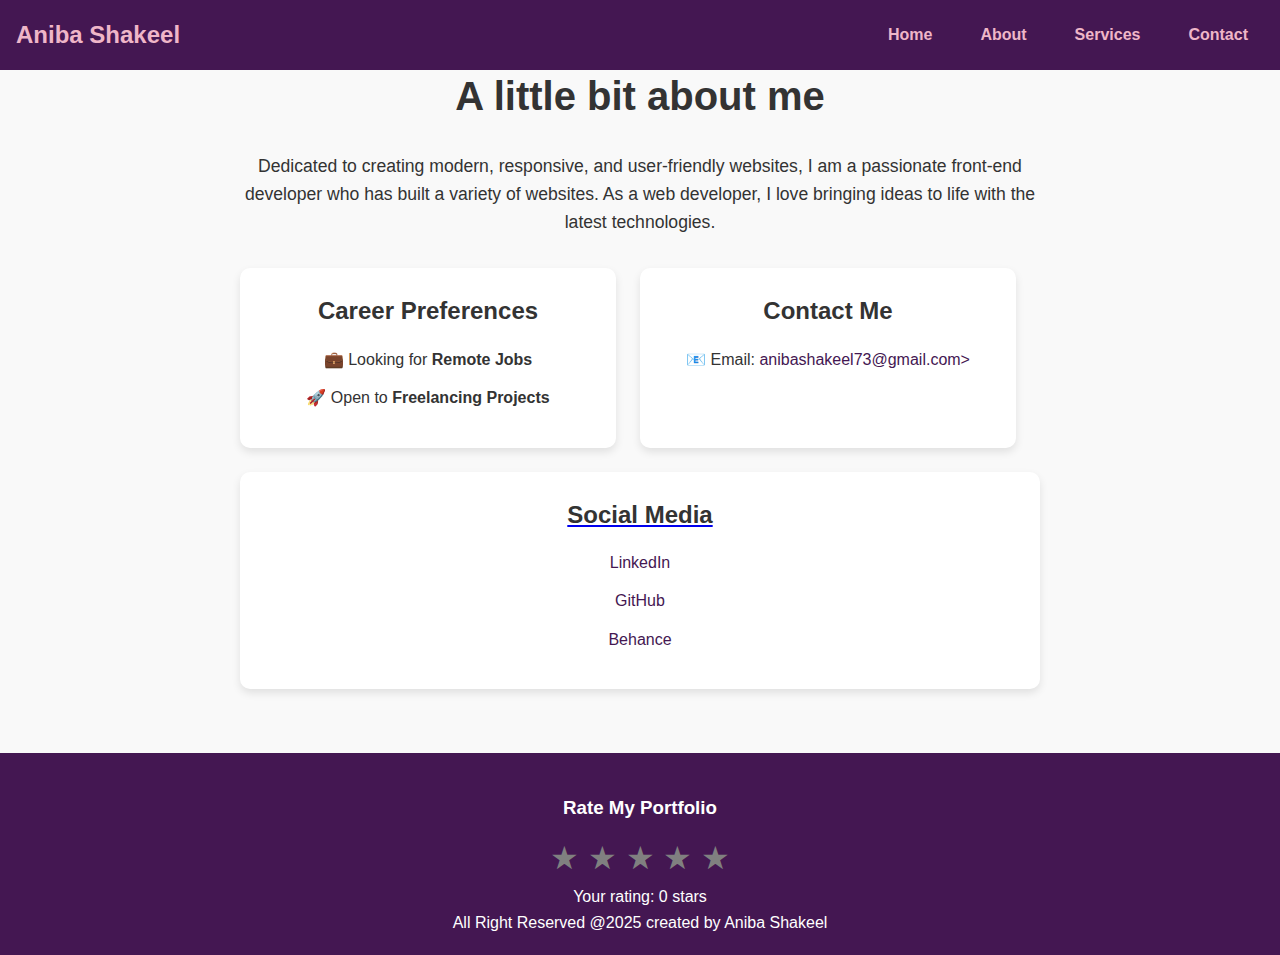
==== about.html @ 85079fea "updated code" ====
<!DOCTYPE html>
<html lang="en">
<head>
    <meta charset="UTF-8">
    <meta name="viewport" content="width=device-width, initial-scale=1.0">
    <title>Portfolio Homepage</title>
    <link rel="stylesheet" href="style.css">
</head>
<body>
    <!-- Navbar -->
    <nav class="navbar">
        <div class="navbar-brand">Aniba Shakeel</div>
        <div class="navbar-toggle" id="mobile-menu">
            <span class="bar"></span>
            <span class="bar"></span>
            <span class="bar"></span>
        </div>
        <ul class="navbar-menu">
            <li class="navbar-item"><a href="./index.html" class="navbar-link">Home</a></li>
            <li class="navbar-item"><a href="./about.html" class="navbar-link">About</a></li>
            <li class="navbar-item"><a href="./service.html" class="navbar-link">Services</a></li>
            <li class="navbar-item"><a href="./contact.html" class="navbar-link">Contact</a></li>
        </ul>
    </nav>

  


   <!-- About Page -->
   <section id="about" class="about">
    <div class="about-content">
        <h2 class="about-title">A little bit about me</h2>
        <p class="about-description">
          
          Dedicated to creating modern, responsive, and user-friendly websites, I am a passionate front-end developer who has built a variety of websites. As a web developer, I love bringing ideas to life with the latest technologies.
          
        </p>
        <div class="about-details">
            <div class="about-card">
                <h3>Career Preferences</h3>
                <ul>
                    <li>💼 Looking for <strong>Remote Jobs</strong></li>
                    <li>🚀 Open to <strong>Freelancing Projects</strong></li>
                </ul>
            </div>
            <div class="about-card">
                <h3>Contact Me</h3>
                <ul>
                    <li>📧 Email: <a href="mailto:anibashakeel73@gmail.com">anibashakeel73@gmail.com></li>
                </ul>
            </div>
            <div class="about-card">
                <h3>Social Media</h3>
                <ul class="social-links">
                    <li><a href="www.linkedin.com/in/aniba-shakeel" target="_blank">LinkedIn</a></li>
                    <li><a href="https://github.com/aniba123" target="_blank">GitHub</a></li>
                    <li><a href="https://www.behance.net/anibashakeel" target="_blank">Behance</a></li>
                </ul>
            </div>
        </div>
    </div>
</section>

      <footer>
          <div class="rating-section">
              <h3>Rate My Portfolio</h3>
              <div class="star-rating">
                <span class="star" data-value="1">&#9733;</span>
                <span class="star" data-value="2">&#9733;</span>
                <span class="star" data-value="3">&#9733;</span>
                <span class="star" data-value="4">&#9733;</span>
                <span class="star" data-value="5">&#9733;</span>
            </div>
            <p>Your rating: <span id="rating-value">0</span> stars</p>
          </div>
          <p>All Right Reserved @2025 created by Aniba Shakeel</p>
      </footer>

 
    <script src="./srcipt.js"></script>
</body>
</html>
---- style.css ----
/* Basic Reset */
* {
    margin: 0;
    padding: 0;
    box-sizing: border-box;
}

body {
    font-family: 'Arial', sans-serif;
    line-height: 1.6;
    color: #fff;
    overflow-x: hidden;
}

/* Navbar Styles */
.navbar {
    display: flex;
    justify-content: space-between;
    align-items: center;
    background-color:#441752;
    padding: 1rem;
    color: #EFB6C8;
    position: fixed;
    width: 100%;
    top: 0;
    z-index: 1000;
    font-weight: 600;
}

.navbar-brand {
    font-size: 1.5rem;
    font-weight: bold;
}

.navbar-menu {
    display: flex;
    list-style: none;
}

.navbar-item {
    margin-left: 1rem;
}

.navbar-link {
    color: #EFB6C8;
    text-decoration: none;
    padding: 0.5rem 1rem;
    transition: background-color 0.3s;
}

.navbar-link:hover {
    background-color: #A888B5;
    border-radius: 4px;
    color: #333;
    font-weight: 600;
}

/* Mobile Menu Toggle */
.navbar-toggle {
    display: none;
    flex-direction: column;
    cursor: pointer;
}

.bar {
    height: 3px;
    width: 25px;
    background-color: white;
    margin: 4px 0;
    transition: 0.4s;
}

/* Responsive Navbar */
@media (max-width: 768px) {
    .navbar-menu {
        display: none;
        flex-direction: column;
        width: 100%;
        background-color: #333;
        position: absolute;
        top: 60px;
        left: 0;
        padding: 1rem;
    }

    .navbar-menu.active {
        display: flex;
    }

    .navbar-item {
        margin: 0;
        text-align: center;
        padding: 0.5rem 0;
    }

    .navbar-toggle {
        display: flex;
    }

    /* Animation for the toggle icon */
    .navbar-toggle.active .bar:nth-child(1) {
        transform: rotate(-45deg) translate(-5px, 6px);
    }

    .navbar-toggle.active .bar:nth-child(2) {
        opacity: 0;
    }

    .navbar-toggle.active .bar:nth-child(3) {
        transform: rotate(45deg) translate(-5px, -6px);
    }
}

/* Hero Section */
.hero {
    height: 100vh;
    background-image: url('https://images.unsplash.com/photo-1451187580459-43490279c0fa?w=600&auto=format&fit=crop&q=60&ixlib=rb-4.0.3&ixid=M3wxMjA3fDB8MHxzZWFyY2h8Nnx8cG9ydGZvbGlvJTIwbGFuZHNjYXBlfGVufDB8fDB8fHww'); /* Add your background image */
    background-size: cover;
    background-position: center;
    display: flex;
    justify-content: center;
    align-items: center;
    text-align: center;
    position: relative;
    opacity: 1.7;
    overflow: hidden;
    padding-top: 5%;
}

.hero::before {
    content: '';
    position: absolute;
    top: 0;
    left: 0;
    width: 100%;
    height: 100%;
    background: rgba(0, 0, 0, 0.2); /* Dark overlay for better text visibility */
}

.hero-content {
    position: relative;
    z-index: 1;
    max-width: 800px;
    padding: 0 20px;
}

.hero-title {
    font-size: 4rem;
    margin-bottom: 1rem;
    animation: fadeInDown 1.5s ease-out;
}

.hero-subtitle {
    font-size: 2rem;
    margin-bottom: 1.5rem;
    animation: fadeInUp 1.5s ease-out 0.5s;
    animation-fill-mode: both;
}

.hero-description {
    font-size: 1.2rem;
    margin-bottom: 2rem;
    animation: fadeInUp 1.5s ease-out 1s;
    animation-fill-mode: both;
}

.hero-button {
    display: inline-block;
    padding: 10px 20px;
    font-size: 1rem;
    color: #fff;
    background-color: #441752;
    text-decoration: none;
    border-radius: 5px;
    transition: background-color 0.3s ease;
    animation: fadeIn 2s ease-out 1.5s;
    animation-fill-mode: both;
    font-weight: 600;
}

.hero-button:hover {
    background-color: #A888B5;
    color: #333;
}

/* Animations */
@keyframes fadeInDown {
    0% {
        opacity: 0;
        transform: translateY(-50px);
    }
    100% {
        opacity: 1;
        transform: translateY(0);
    }
}

@keyframes fadeInUp {
    0% {
        opacity: 0;
        transform: translateY(50px);
    }
    100% {
        opacity: 1;
        transform: translateY(0);
    }
}

@keyframes fadeIn {
    0% {
        opacity: 0;
    }
    100% {
        opacity: 1;
    }
}

/* Responsive Design */
@media (max-width: 768px) {
    .hero-title {
        font-size: 3rem;
    }

    .hero-subtitle {
        font-size: 1.5rem;
    }

    .hero-description {
        font-size: 1rem;
    }

    .hero-button {
        font-size: 0.9rem;
        padding: 8px 16px;
    }
}

@media (max-width: 480px) {
    .hero-title {
        font-size: 2.5rem;
        padding-top: 10%;
    }

    .hero-subtitle {
        font-size: 1.2rem;
    }

    .hero-description {
        font-size: 0.9rem;
    }

    .hero-button {
        font-size: 0.8rem;
        padding: 6px 12px;
    }
}


/* Previous CSS Code (Navbar and Hero Section) */
/* Add this new CSS for the About Page */

/* About Page Styles */
.about {
    padding: 4rem 2rem;
    background-color: #f9f9f9;
    color: #333;
    text-align: center;
}

.about-content {
    max-width: 800px;
    margin: 0 auto;
}

.about-title {
    font-size: 2.5rem;
    margin-bottom: 1.5rem;
    animation: fadeInDown 1.5s ease-out;
}

.about-description {
    font-size: 1.1rem;
    margin-bottom: 2rem;
    animation: fadeInUp 1.5s ease-out 0.5s;
    animation-fill-mode: both;
}

.about-details {
    display: flex;
    justify-content: space-around;
    flex-wrap: wrap;
    gap: 1.5rem;
}

.about-card {
    background-color: #fff;
    padding: 1.5rem;
    border-radius: 10px;
    box-shadow: 0 4px 8px rgba(0, 0, 0, 0.1);
    flex: 1 1 300px;
    animation: fadeInUp 1.5s ease-out 1s;
    animation-fill-mode: both;
}

.about-card h3 {
    font-size: 1.5rem;
    margin-bottom: 1rem;
}

.about-card ul {
    list-style: none;
    padding: 0;
}

.about-card ul li {
    margin-bottom: 0.8rem;
    font-size: 1rem;
}

.about-card ul li a {
    color: #441752;
    text-decoration: none;
    transition: color 0.3s ease;
}

.about-card ul li a:hover {
    color: #A888B5;
}

.social-links {
    display: flex;
    flex-direction: column;
    align-items: center;
}


.about-card h3{
    color: #333;
    text-decoration: none;
}
.social-links li {
    margin-bottom: 0.5rem;
    color: #441752;
}

/* Responsive Design for About Page */
@media (max-width: 768px) {
    .about-title {
        font-size: 2rem;
    }

    .about-description {
        font-size: 1rem;
    }

    .about-card {
        flex: 1 1 100%;
    }
}

@media (max-width: 480px) {
    .about-title {
        font-size: 1.8rem;
    }

    .about-description {
        font-size: 0.9rem;
    }

    .about-card h3 {
        font-size: 1.3rem;
    }

    .about-card ul li {
        font-size: 0.9rem;
    }
}


/* General Styles */

  /* .container {
    width: 90%;
    max-width: 1200px;
    margin: 0 auto;
    padding: 20px 0;
  } */
  
.services  h2 {
    text-align: center;
    font-size: 2.5rem;
    margin-bottom: 20px;
    color: #333;
    padding-top: 7%;
  }
  
 .services p {
    text-align: center;
    font-size: 1.2rem;
    color: #555;
    padding-bottom: 4%;
  }
  
  /* Service List */
  .service-list, .project-list {
    display: flex;
    flex-wrap: wrap;
    gap: 20px;
    justify-content: center;
    padding-bottom: 5%;
  }
  
  
  .service-item, .project-item {
    background: #441752;
    border: 1px solid #ddd;
    border-radius: 10px;
    padding: 20px;
    width: 100%;
    max-width: 300px;
    color: #f9f9f9;
    text-align: center;
    transition: transform 0.3s ease, box-shadow 0.3s ease;
  }
  
  .service-item:hover, .project-item:hover {
    transform: translateY(-8px);
    box-shadow: 0 10px 20px rgba(0, 0, 0, 0.1);
  }
  
  .service-item h3, .project-item h3 {
    font-size: 1.5rem;
    margin-bottom: 10px;
  }
  
  .service-item p, .project-item p {
    font-size: 1rem;
    color: #EFB6C8;
  }
  
  .project-item a {
    display: inline-block;
    margin-top: 10px;
    padding: 10px 20px;
    background: #A888B5;
    color: #333;
    font-weight: 600;
    text-decoration: none;
    border-radius: 5px;
    transition: background 0.3s ease;
  }
  
  .project-item a:hover {
    background: #f4f4f4;
  }
  
  /* Responsive Design */
  @media (max-width: 768px) {
    .service-list, .project-list {
      flex-direction: column;
      align-items: center;
    }
  
    .service-item, .project-item {
      width: 90%;
    }
  }

  /* Contact Section */
.contact {
    background: #f9f9f9;
    padding: 8% 0;
  }
  
  .contact h2 {
    text-align: center;
    font-size: 2.5rem;
    margin-bottom: 20px;
    color: #333;
  }
  
  .contact p {
    text-align: center;
    font-size: 1.2rem;
    color: #555;
    margin-bottom: 40px;
  }
  
  .contact-form {
    max-width: 600px;
    margin: 0 auto;
    background: #fff;
    padding: 20px;
    border-radius: 10px;
    box-shadow: 0 4px 10px rgba(0, 0, 0, 0.1);
  }
  
  .form-group {
    margin-bottom: 20px;
  }
  
  .form-group label {
    display: block;
    font-size: 1rem;
    margin-bottom: 5px;
    color: #333;
    font-weight: 600;
  }
  
  .form-group input,
  .form-group textarea {
    width: 100%;
    padding: 10px;
    font-size: 1rem;
    border: 1px solid #ddd;
    border-radius: 5px;
    outline: none;
  }
  
  .form-group textarea {
    resize: vertical;
  }
  
  button[type="submit"] {
    display: block;
    width: 100%;
    padding: 10px;
    font-size: 1rem;
    background: #441752;
    color: #fff;
    border: none;
    border-radius: 5px;
    cursor: pointer;
    font-weight: 600;
    transition: background 0.3s ease;
  }
  
  button[type="submit"]:hover {
    background: #A888B5;
    color: #333;
  }
  
  .social-link {
    text-align: center;
    margin-top: 30px;
  }
  
  .social-link p {
    font-size: 1rem;
    color: #555;
    margin-bottom: 10px;
  }
  
  .linkedin-btn {
    display: inline-flex;
    align-items: center;
    gap: 10px;
    padding: 10px 20px;
    background: #441752;
    font-weight: 600;
    color: #fff;
    text-decoration: none;
    border-radius: 5px;
    transition: background 0.3s ease;
  }
  
  .linkedin-btn:hover {
    background:#A888B5;
    color: #333;
  }
  
  .linkedin-btn img {
    width: 24px;
    height: 24px;
  }
  
  /* Responsive Design */
  @media (max-width: 768px) {
    .contact-form {
      padding: 15px;
    }
  
    .form-group input,
    .form-group textarea {
      font-size: 0.9rem;
    }
  
    button[type="submit"] {
      font-size: 0.9rem;
    }
  }


  .content {
    flex: 1;
    padding: 20px;
}

footer {
    background-color: #441752;
    color: #fff;
    text-align: center;
    padding: 20px 0;
}

.rating-section {
    margin-top: 20px;
}

.rating-section h3 {
    margin-bottom: 10px;
}

.rating-stars {
    display: flex;
    justify-content: center;
}

.rating-stars input[type="radio"] {
    display: none;
}

.rating-stars label {
    font-size: 2rem;
    color: #ccc;
    cursor: pointer;
    transition: color 0.2s;
}

.rating-stars label:hover,
.rating-stars label:hover ~ label,
.rating-stars input[type="radio"]:checked ~ label {
    color: #ffcc00;
}




.star-rating {
    font-size: 2rem;
    cursor: pointer;
}

.star {
    color: grey;
    transition: color 0.2s;
}

.star:hover,
.star.active {
    color: gold;
}
@media (max-width: 600px) {
    .rating-stars label {
        font-size: 1.5rem;
    }

    footer {
        padding: 15px 0;
    }
}
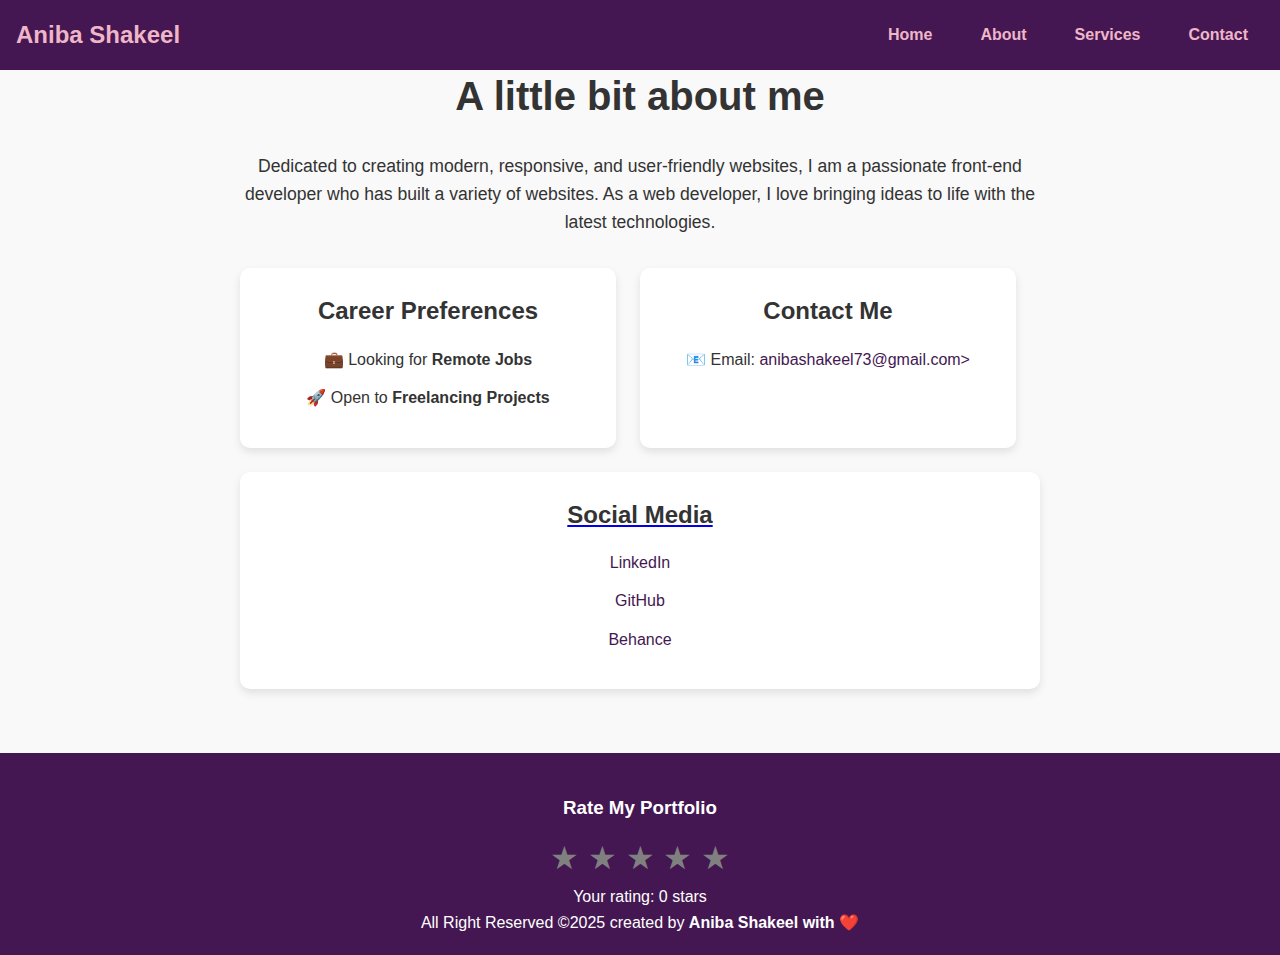
==== commit 0b9cef9c: "Favicon added" ====
--- a/about.html
+++ b/about.html
@@ -5,6 +5,8 @@
     <meta name="viewport" content="width=device-width, initial-scale=1.0">
     <title>Portfolio Homepage</title>
     <link rel="stylesheet" href="style.css">
+    <link rel="shortcut icon" href="./portfolio.png" type="image/x-icon">
+
 </head>
 <body>
     <!-- Navbar -->
@@ -73,7 +75,7 @@
             </div>
             <p>Your rating: <span id="rating-value">0</span> stars</p>
           </div>
-          <p>All Right Reserved @2025 created by Aniba Shakeel</p>
+          <p>All Right Reserved &#169;2025 created by <b>Aniba Shakeel with ❤️</b></p>
       </footer>
 
  
--- a/style.css
+++ b/style.css
@@ -10,6 +10,37 @@
     line-height: 1.6;
     color: #fff;
     overflow-x: hidden;
+}
+
+.cursor {
+    position: fixed;
+    width: 15px;
+    height: 15px;
+    background: #ffcc00;
+    border-radius: 50%;
+    pointer-events: none;
+    transition: transform 0.1s ease-out;
+    mix-blend-mode: difference;
+}
+
+.trail {
+    position: fixed;
+    width: 40px;
+    height: 40px;
+    background: rgba(255, 204, 0, 0.3);
+    border-radius: 50%;
+    pointer-events: none;
+    transition: transform 0.15s ease-out;
+}
+
+.cursor.click {
+    transform: scale(1.5);
+    background: #ff0000;
+}
+
+.trail.click {
+    transform: scale(1.8);
+    background: rgba(255, 0, 0, 0.2);
 }
 
 /* Navbar Styles */
